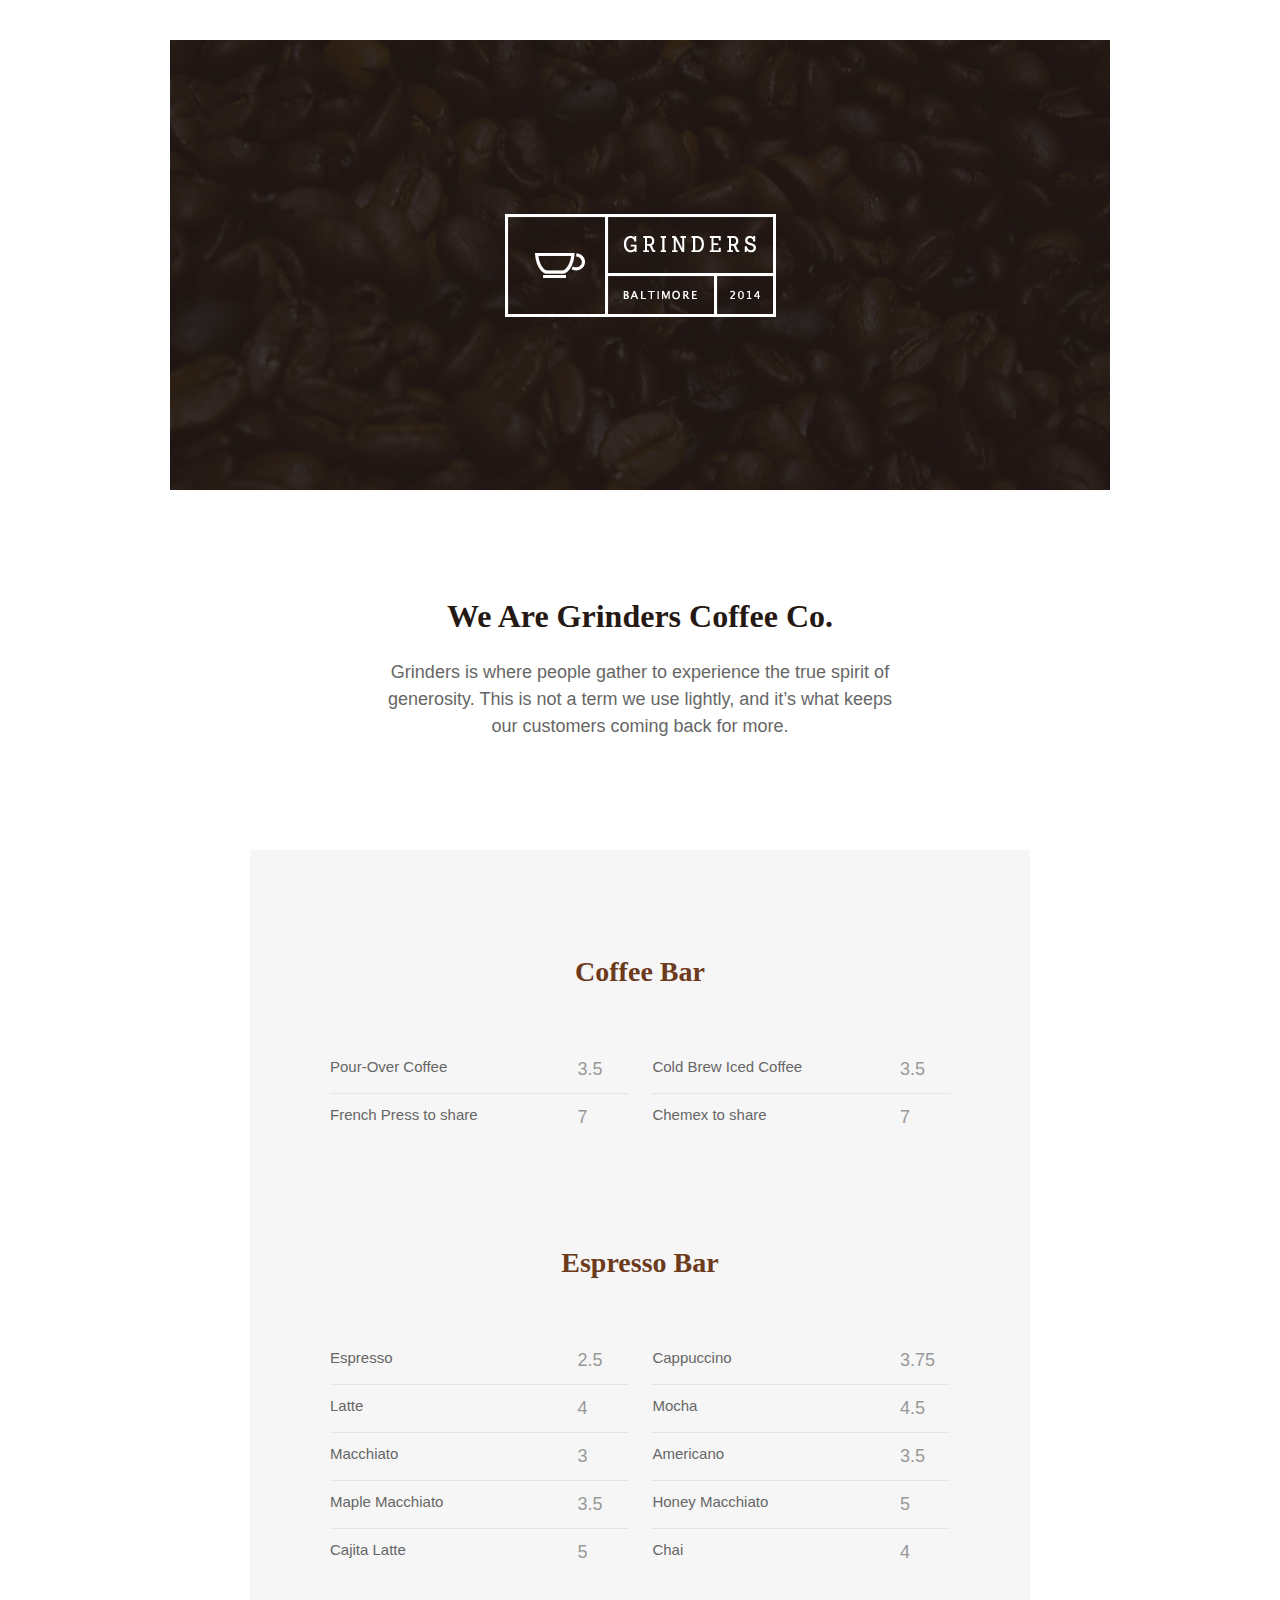
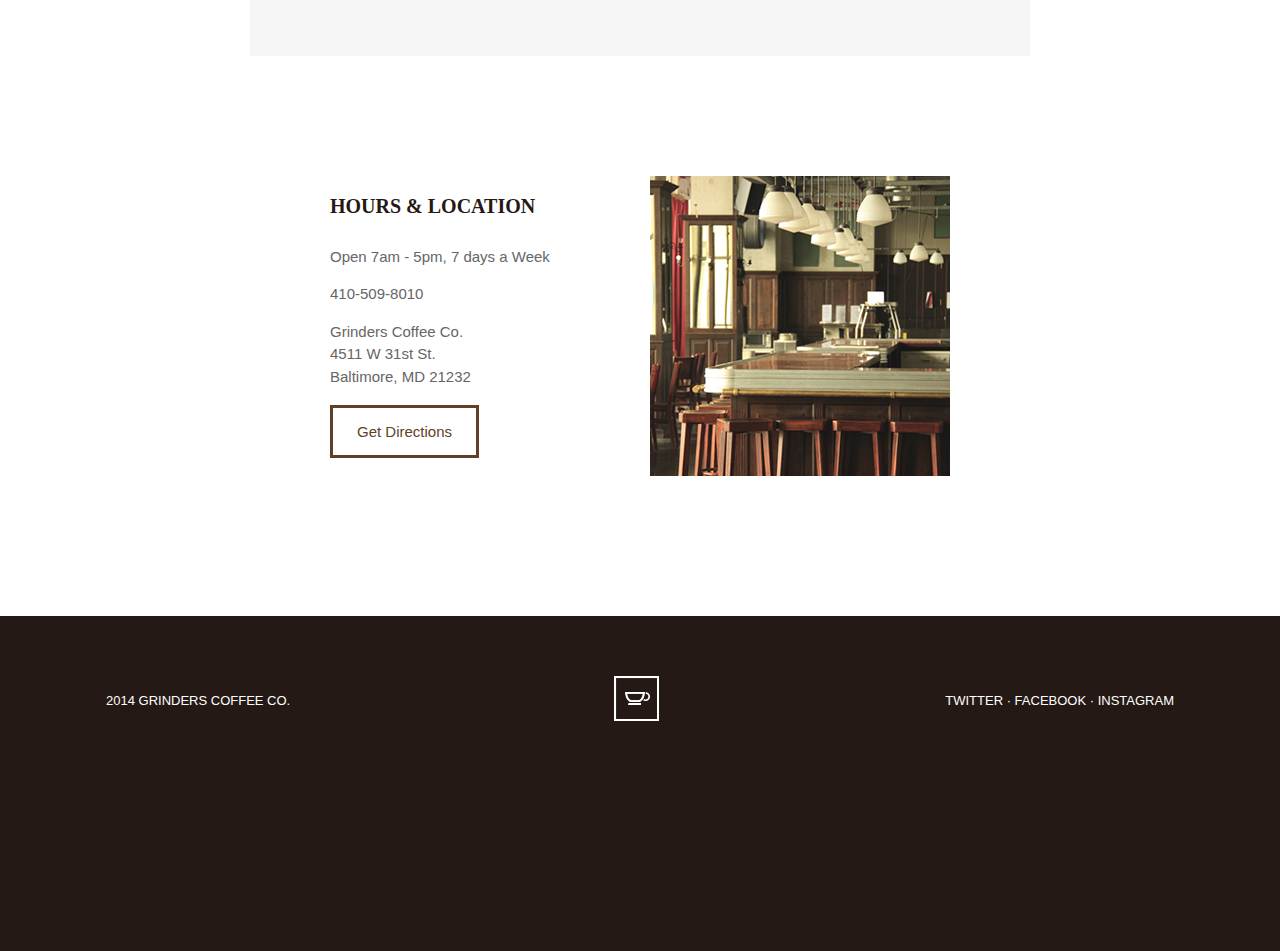
==== 07/coffee/index.html @ 28a0a95a "Grinders Coffee" ====
<!DOCTYPE html>
<html>
	<head>
		<link rel="stylesheet" href="css/stylesheet.css"/>
		<title></title>
	</head>
			<body>	
				<header class="header">
					<h1 class="logo">Grinders</h1>
				</header>
			
				<section class="section">
					<article class="about">
						<h2>We Are Grinders Coffee Co.
						</h2>
						<p class="info">Grinders is where people gather to experience the true spirit of generosity. This is not a term we use lightly, and it&rsquo;s what keeps our customers coming back for more.
						</p>
					</article>
				</section>
				<section class="container">
					<article class="menu clearfix">
						<h3>Coffee Bar</h3>
							<ul>
								<li class="item_left" style="border-bottom: 1px solid #e5e5e5;">Pour-Over Coffee<span class="price">3.5</span></li>
								<li class="item_right" style="border-bottom: 1px solid #e5e5e5">Cold Brew Iced Coffee<span class="price">3.5</span></li>
								<li class="item_left">French Press to share<span class="price">7</span></li>
								<li class="item_right">Chemex to share<span class="price">7</span></li>
							</ul>
						</article>
					<article class="menu2 clearfix">
						<h3>Espresso Bar</h4>
							<ul>
								<li class="item_left" style="border-bottom: 1px solid #e5e5e5">Espresso<span class="price">2.5</span></li>
								<li class="item_right" style="border-bottom: 1px solid #e5e5e5">Cappuccino<span class="price">3.75</span></li>
								<li class="item_left" style="border-bottom: 1px solid #e5e5e5">Latte<span class="price">4</span></li>
								<li class="item_right" style="border-bottom: 1px solid #e5e5e5">Mocha<span class="price">4.5</span></li>
								<li class="item_left" style="border-bottom: 1px solid #e5e5e5">Macchiato<span class="price">3</span></li>
								<li class="item_right" style="border-bottom: 1px solid #e5e5e5">Americano<span class="price">3.5</span></li>
								<li class="item_left" style="border-bottom: 1px solid #e5e5e5">Maple Macchiato<span class="price">3.5</span></li>
								<li class="item_right" style="border-bottom: 1px solid #e5e5e5">Honey Macchiato<span class="price">5</span></li>
								<li class="item_left">Cajita Latte<span class="price">5</span></li>
								<li class="item_right">Chai<span class="price">4</span></li>
							</ul>
					</article>
				</section>
					<section class="hours">
						<h5 class="location_left"> HOURS &amp; LOCATION</h5>
						<div class="location_right">Interior</div>
						<p>Open 7am - 5pm, 7 days a Week</p>
						<p>410-509-8010</p>
						<p>Grinders Coffee Co.<br>
						4511 W 31st St. <br>
						Baltimore, MD 21232 </p><br>
						<span class="button">Get Directions</span>
						
					</section>

				<footer>
					<div class="wrapper clearfix">
						<span class="icon">Grinders</span>
						<p class="copyright">2014 Grinders Coffee Co.</p>
						<nav class="social_nav">
							Twitter &middot; Facebook &middot; Instagram
						</nav>
					</div>
				</footer>

		</body>
	</html>
---- 07/coffee/css/stylesheet.css ----
body {
	margin: 0 auto;
}



.header {
	background: url(../images/beans.jpg);
	height: 450px;
	margin: auto;
	width: 940px;
	position: relative;
	margin-top: 40px;
	
}

.logo {
	background: url(../images/logo.png);
	height: 103px;
	left: 50%;
	top: 50%;
	margin: -51px 0 0 -135px;
	position: absolute;
	overflow: hidden;
	text-indent: 100%;
	white-space: nowrap;
	width: 271px;
	
}

.section {
	width: 940px;
	margin: 0 auto ;
	position: relative;
}

h2 {
	font-family: Georgia, serif;
	font-size: 32px;
	line-height: 1;
	color: #261913;
}

.about {
	margin: 110px 160px 110px 160px;
	text-align: center;
	width: 620px;

}

.info {
	font-family: Helvetica, sans-serif;
	font-size: 18px;
	line-height: 1.5;
	color: #666666;
	width: 530px;
	margin: auto;
}

h3 {
	text-align: center;
	font-family: Georgia, serif;
	font-size: 28px;
	line-height: 1;
	color: #6D3B1C;
}

h4 {
	margin-top: 60px;
	text-align: center;
	font-family: Georgia, serif;
	font-size: 28px;
	line-height: 1;
	color: #6D3B1C;
}

.container {
	margin: 80px auto;
	width: 780px;
	background: #F6F6F6;
	display: block;
}
.menu {
	padding: 80px 80px 0 80px;
	margin: 0 auto;
	width: 620px;
	list-style: none;
}
.menu2 {
	padding: 80px;
	margin: 0 auto;
	width: 620px;
	list-style: none;
}

.clearfix {
	clear: both;
	content:'';
	display: block;

}

ul {
	margin-top: 60px;
	list-style: none;
	padding: 0;
}

li {
	padding: 10px 0;
}


.item_left {
	width: 48%;
	float: left;
	font-size: 15px;
	font-family: Helvetica, sans-serif;
	line-height: 1.5;
	color: #666;
}
.item_right {
	width: 48%;
	float: right;
	font-size: 15px;
	font-family: Helvetica, sans-serif;
	line-height: 1.5;
	color: #666;
}
.price {
	float: right;
	width: 50px;
	font-size: 18px;
	font-family: Helvetica, sans-serif;
	line-height: 1.5;
	color: #999;
}


.hours {
	margin: auto;
	width: 620px;
	height: 320px;
	padding-top: 40px;
	margin-bottom: 120px;
	position: relative;
}

.location_right {
	top: 0; 
	left: 320px;
	background: url(../images/interior.jpg);
	position: absolute;
	overflow: hidden;
	text-indent: 100%;
	white-space: nowrap;
	width: 100%;
	height: 100%;
	margin-top: 40px;
	background-repeat: no-repeat;
}

p {
	font-size: 15px;
	font-family: Helvetica, sans-serif;
	line-height: 1.5;
	color: #666;
}

.button {
	margin: 35px 0;
	border: 3px solid;
	border-color: #603F26;
	padding: 15px 24px;
	font-size: 15px;
	font-family: Helvetica, sans-serif;
	line-height: 1.5;
	color: #603F26;

}

h5 {
	margin: 20px 0 30px 0;
	font-family: Georgia, serif;
	font-size: 20px;
	line-height: 1;
	color: #261913;
}

.clearfix:after {
	clear: both;
	content:'';
	display: block;

}

.wrapper {
	margin: 0 auto;
	height: 45px;
}

footer {
	background: #241915;
	padding: 60px 0;
	width: 100%;
	height: 215px;
	text-transform: uppercase;
	position: relative;
}

.copyright {
	float: left;
	margin: 15px 0;
	margin-left: 106px; 
	font-family: Helvetica, sans-serif;
	font-size: 13px;
	line-height: 1.5;
	color: #FFFFFF;
}

.social_nav {
	float: right;
	margin: 15px 0;
	margin-right: 106px;
	color: #fff;
	font-family: Helvetica, sans-serif;
	font-size: 13px;
	line-height: 1.5;
}

.social_nav a {
	color: #fff;
	text-decoration: none;

}
.icon {
	background: url(../images/icon.png);
	height: 45px;
	overflow: hidden;
	text-indent: 100%;
	white-space: nowrap;
	position: absolute;
	background-repeat: no-repeat;
	left: 48%;
}
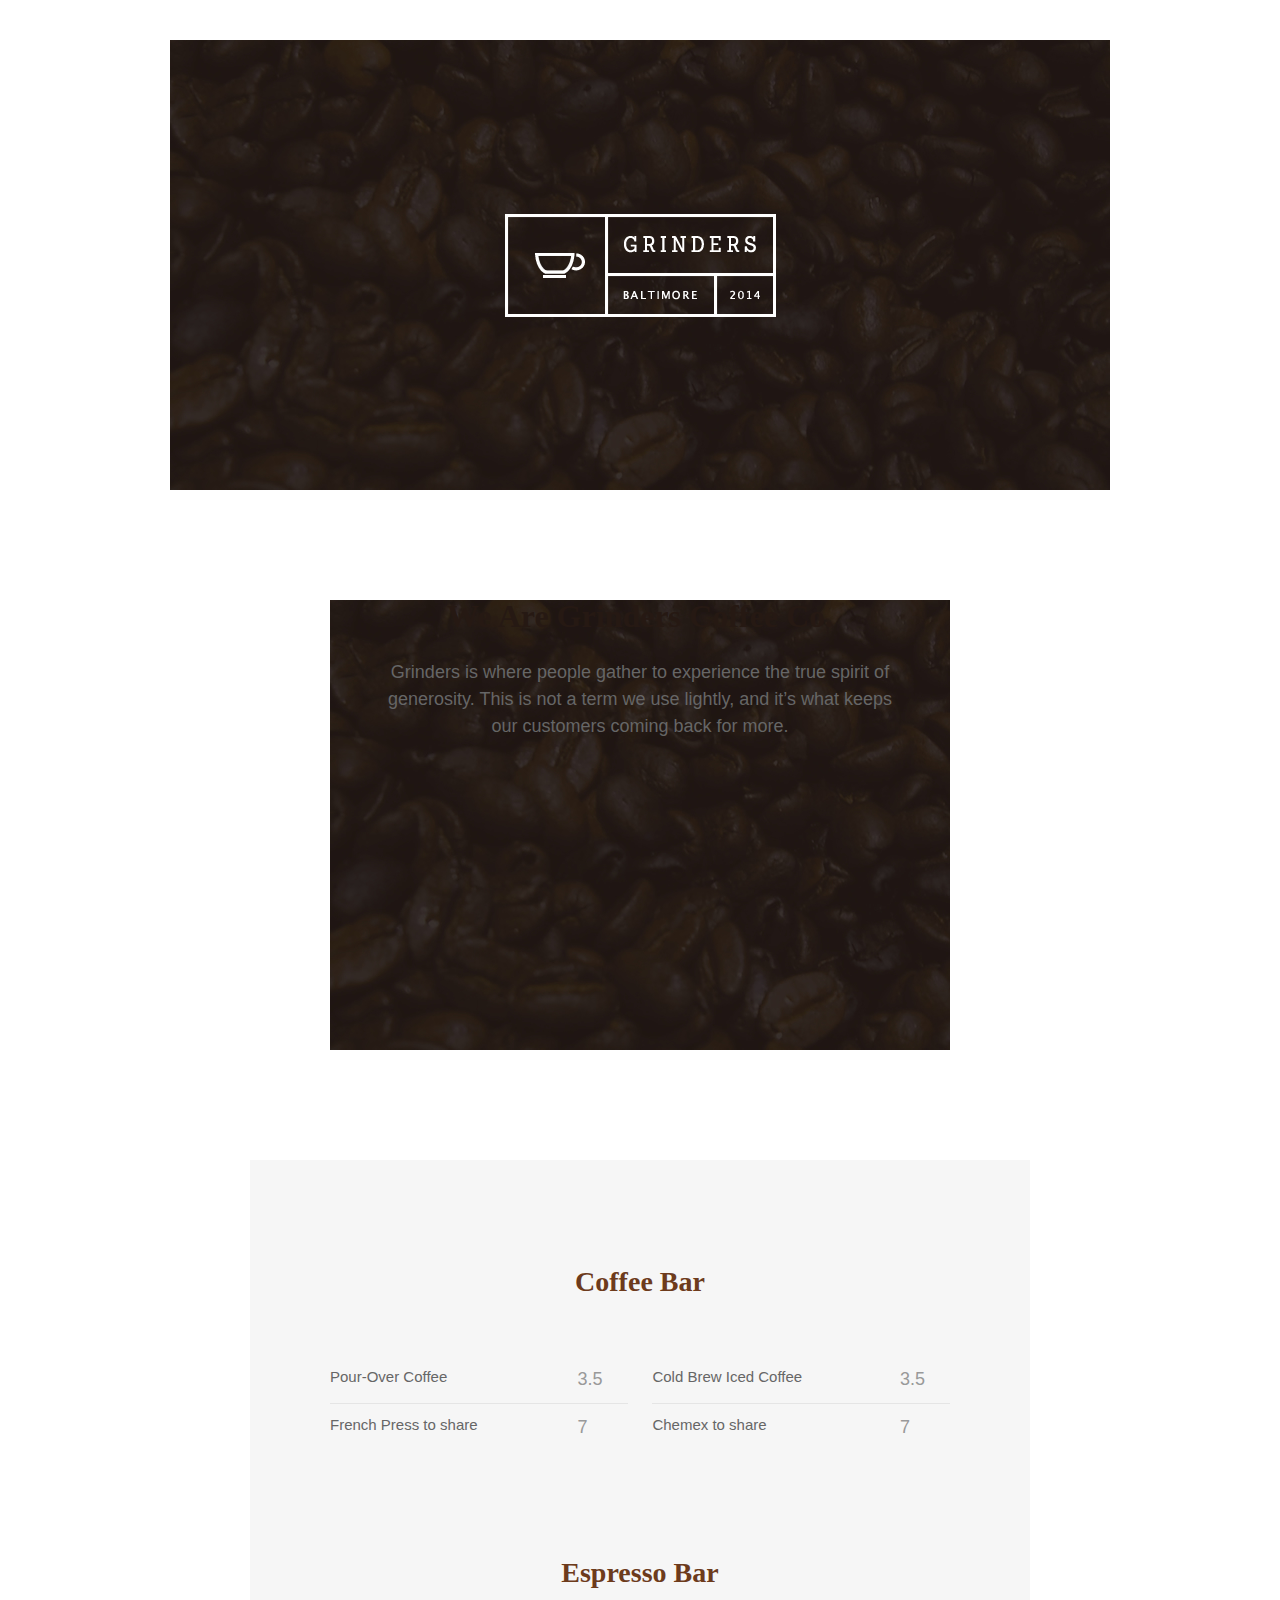
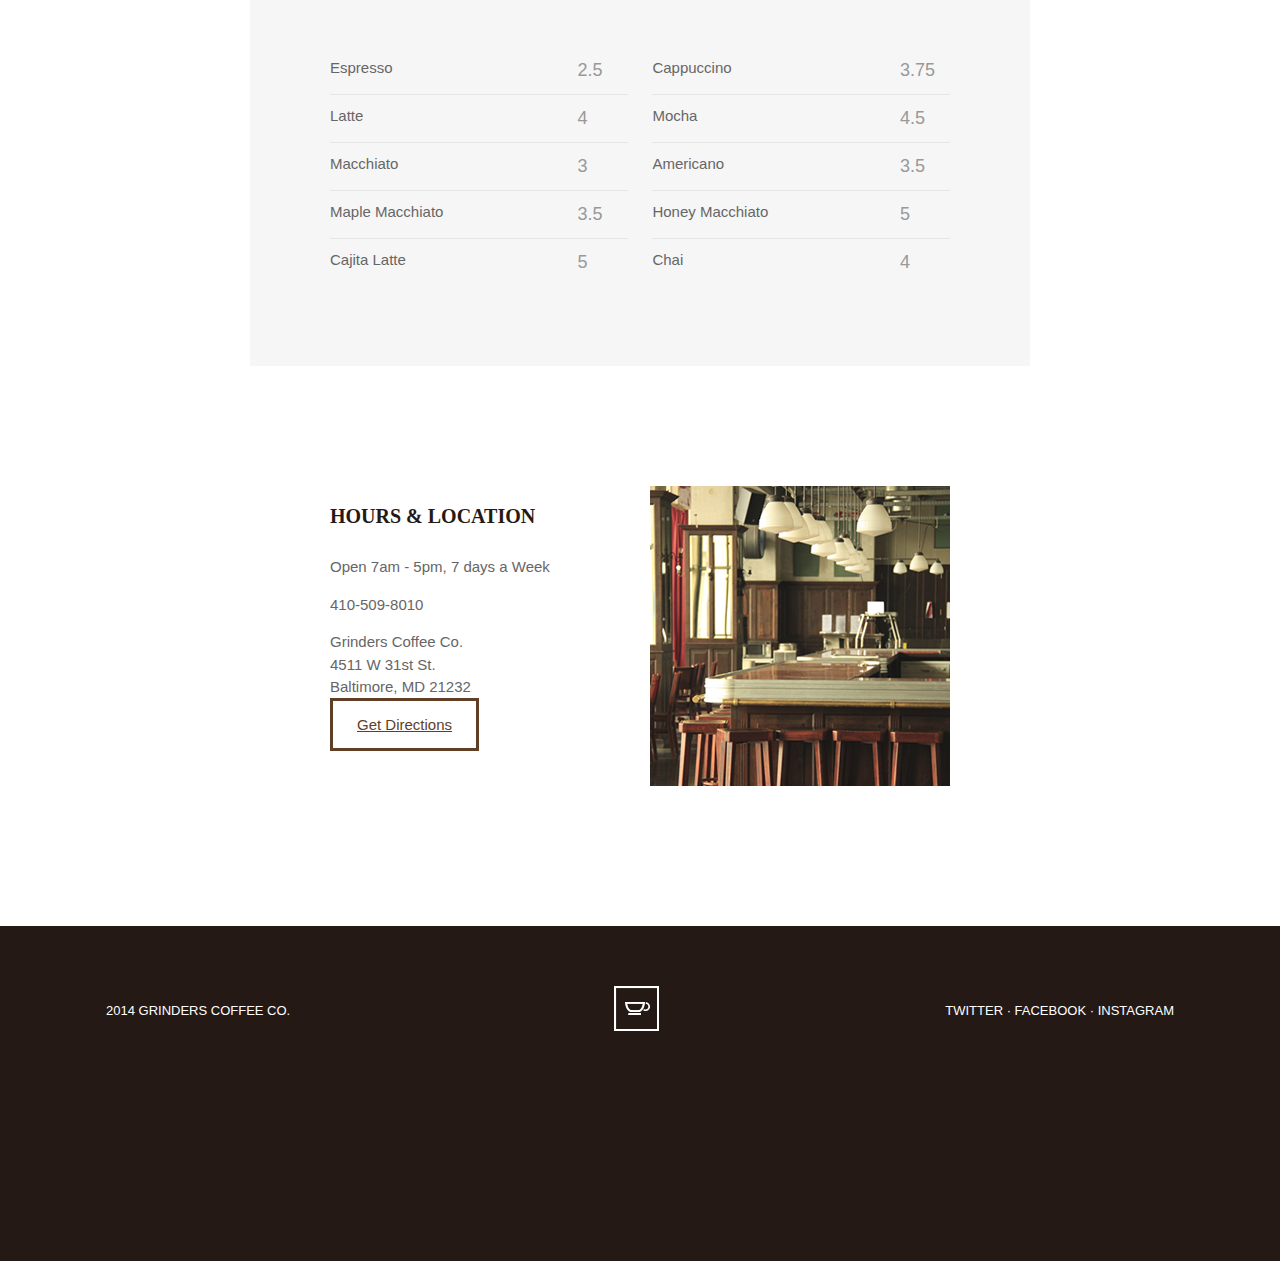
==== commit 291af7c5: "Responsive -Corinne" ====
--- a/07/coffee/index.html
+++ b/07/coffee/index.html
@@ -1,69 +1,134 @@
 <!DOCTYPE html>
 <html>
 	<head>
+
+		<meta name="viewport" content="width=device-width, initial-scale=1, maximum-scale=1, user-scalabe=no">
+		
+		<link rel="stylesheet" href="css/normalize.css"/>
+		<link rel="stylesheet" href="Gridlock-master/fs.gridlock-base.css"/>
+		<link rel="stylesheet" href="Gridlock-master/fs.gridlock-grid.css"/>
 		<link rel="stylesheet" href="css/stylesheet.css"/>
+
 		<title></title>
 	</head>
-			<body>	
-				<header class="header">
-					<h1 class="logo">Grinders</h1>
+		<body class="gridlock">	
+			<div class="row">
+				<header class="mobile-3 tablet-6 desktop-12 header">
+				<h1 class="logo">Grinders</h1>
 				</header>
+			</div>
 			
-				<section class="section">
-					<article class="about">
-						<h2>We Are Grinders Coffee Co.
-						</h2>
+			<section class="section">
+				<div class="row">
+					<div class="mobile-3 tablet-6 desktop-12 header about">
+						<h2>We Are Grinders Coffee Co.</h2>
 						<p class="info">Grinders is where people gather to experience the true spirit of generosity. This is not a term we use lightly, and it&rsquo;s what keeps our customers coming back for more.
 						</p>
-					</article>
-				</section>
-				<section class="container">
-					<article class="menu clearfix">
-						<h3>Coffee Bar</h3>
-							<ul>
-								<li class="item_left" style="border-bottom: 1px solid #e5e5e5;">Pour-Over Coffee<span class="price">3.5</span></li>
-								<li class="item_right" style="border-bottom: 1px solid #e5e5e5">Cold Brew Iced Coffee<span class="price">3.5</span></li>
-								<li class="item_left">French Press to share<span class="price">7</span></li>
-								<li class="item_right">Chemex to share<span class="price">7</span></li>
-							</ul>
-						</article>
-					<article class="menu2 clearfix">
-						<h3>Espresso Bar</h4>
-							<ul>
-								<li class="item_left" style="border-bottom: 1px solid #e5e5e5">Espresso<span class="price">2.5</span></li>
-								<li class="item_right" style="border-bottom: 1px solid #e5e5e5">Cappuccino<span class="price">3.75</span></li>
-								<li class="item_left" style="border-bottom: 1px solid #e5e5e5">Latte<span class="price">4</span></li>
-								<li class="item_right" style="border-bottom: 1px solid #e5e5e5">Mocha<span class="price">4.5</span></li>
-								<li class="item_left" style="border-bottom: 1px solid #e5e5e5">Macchiato<span class="price">3</span></li>
-								<li class="item_right" style="border-bottom: 1px solid #e5e5e5">Americano<span class="price">3.5</span></li>
-								<li class="item_left" style="border-bottom: 1px solid #e5e5e5">Maple Macchiato<span class="price">3.5</span></li>
-								<li class="item_right" style="border-bottom: 1px solid #e5e5e5">Honey Macchiato<span class="price">5</span></li>
-								<li class="item_left">Cajita Latte<span class="price">5</span></li>
-								<li class="item_right">Chai<span class="price">4</span></li>
-							</ul>
-					</article>
-				</section>
-					<section class="hours">
-						<h5 class="location_left"> HOURS &amp; LOCATION</h5>
-						<div class="location_right">Interior</div>
+					</div>
+				</div>
+			</section>
+			<section class="container">
+				<article class="menu clearfix">
+					<h3>Coffee Bar</h3>
+					<ul>
+						<li class="item_left" style="border-bottom: 1px solid #e5e5e5;">
+							Pour-Over Coffee
+							<span class="price">3.5</span>
+						</li>
+						<li class="item_right" style="border-bottom: 1px solid #e5e5e5">
+							Cold Brew Iced Coffee
+							<span class="price">3.5</span>
+						</li>
+						<li class="item_left">
+							French Press to share
+							<span class="price">7</span>
+						</li>
+						<li class="item_right">
+							Chemex to share
+							<span class="price">7</span></li>
+					</ul>
+				</article>
+				<article class="menu2 clearfix">
+					<h3>Espresso Bar</h4>
+					<ul>
+						<li class="item_left" style="border-bottom: 1px solid #e5e5e5">
+							Espresso
+							<span class="price">2.5</span>
+						</li>
+						<li class="item_right" style="border-bottom: 1px solid #e5e5e5">
+							Cappuccino
+							<span class="price">3.75</span>
+						</li>
+						<li class="item_left" style="border-bottom: 1px solid #e5e5e5">
+							Latte
+							<span class="price">4</span>
+						</li>
+						<li class="item_right" style="border-bottom: 1px solid #e5e5e5">
+							Mocha
+							<span class="price">4.5</span>
+						</li>
+						<li class="item_left" style="border-bottom: 1px solid #e5e5e5">
+							Macchiato
+							<span class="price">3</span>
+						</li>
+						<li class="item_right" style="border-bottom: 1px solid #e5e5e5">
+							Americano
+							<span class="price">3.5</span>
+						</li>
+						<li class="item_left" style="border-bottom: 1px solid #e5e5e5">
+							Maple Macchiato
+							<span class="price">3.5</span>
+						</li>
+						<li class="item_right" style="border-bottom: 1px solid #e5e5e5">
+							Honey Macchiato
+							<span class="price">5</span>
+						</li>
+						<li class="item_left">
+							Cajita Latte
+							<span class="price">5</span>
+						</li>
+						<li class="item_right">
+							Chai
+							<span class="price">4</span>
+						</li>
+					</ul>
+				</article>
+			</section>
+			<section class="hours">
+				<h5 class="location_left"> HOURS &amp; LOCATION</h5>
+					<div class="location_right">Interior</div>
 						<p>Open 7am - 5pm, 7 days a Week</p>
 						<p>410-509-8010</p>
-						<p>Grinders Coffee Co.<br>
-						4511 W 31st St. <br>
-						Baltimore, MD 21232 </p><br>
-						<span class="button">Get Directions</span>
+						<p>
+							Grinders Coffee Co.<br>
+							4511 W 31st St. <br>
+							Baltimore, MD 21232 <br>
+						</p>
+						<a href="#" class="button">Get Directions</a>
 						
-					</section>
+			</section>
 
-				<footer>
-					<div class="wrapper clearfix">
+			<footer>
+				<div class="row">
+					<div class="mobile-3 tablet-6 desktop-4">
+						<p class="copyright">2014 Grinders Coffee Co.</p>
+					</div>
+						
+					<div class="mobile-3 tablet-6 desktop-4">
 						<span class="icon">Grinders</span>
-						<p class="copyright">2014 Grinders Coffee Co.</p>
+					</div>
+						
+					<div class="mobile-3 tablet-6 desktop-4">
 						<nav class="social_nav">
-							Twitter &middot; Facebook &middot; Instagram
+							<a href="#">Twitter</a>
+							&middot;
+							<a href="#">Facebook</a>
+							&middot;
+							<a href="#">Instagram</a>
 						</nav>
 					</div>
-				</footer>
+				</div>
+			</footer>
 
 		</body>
 	</html>